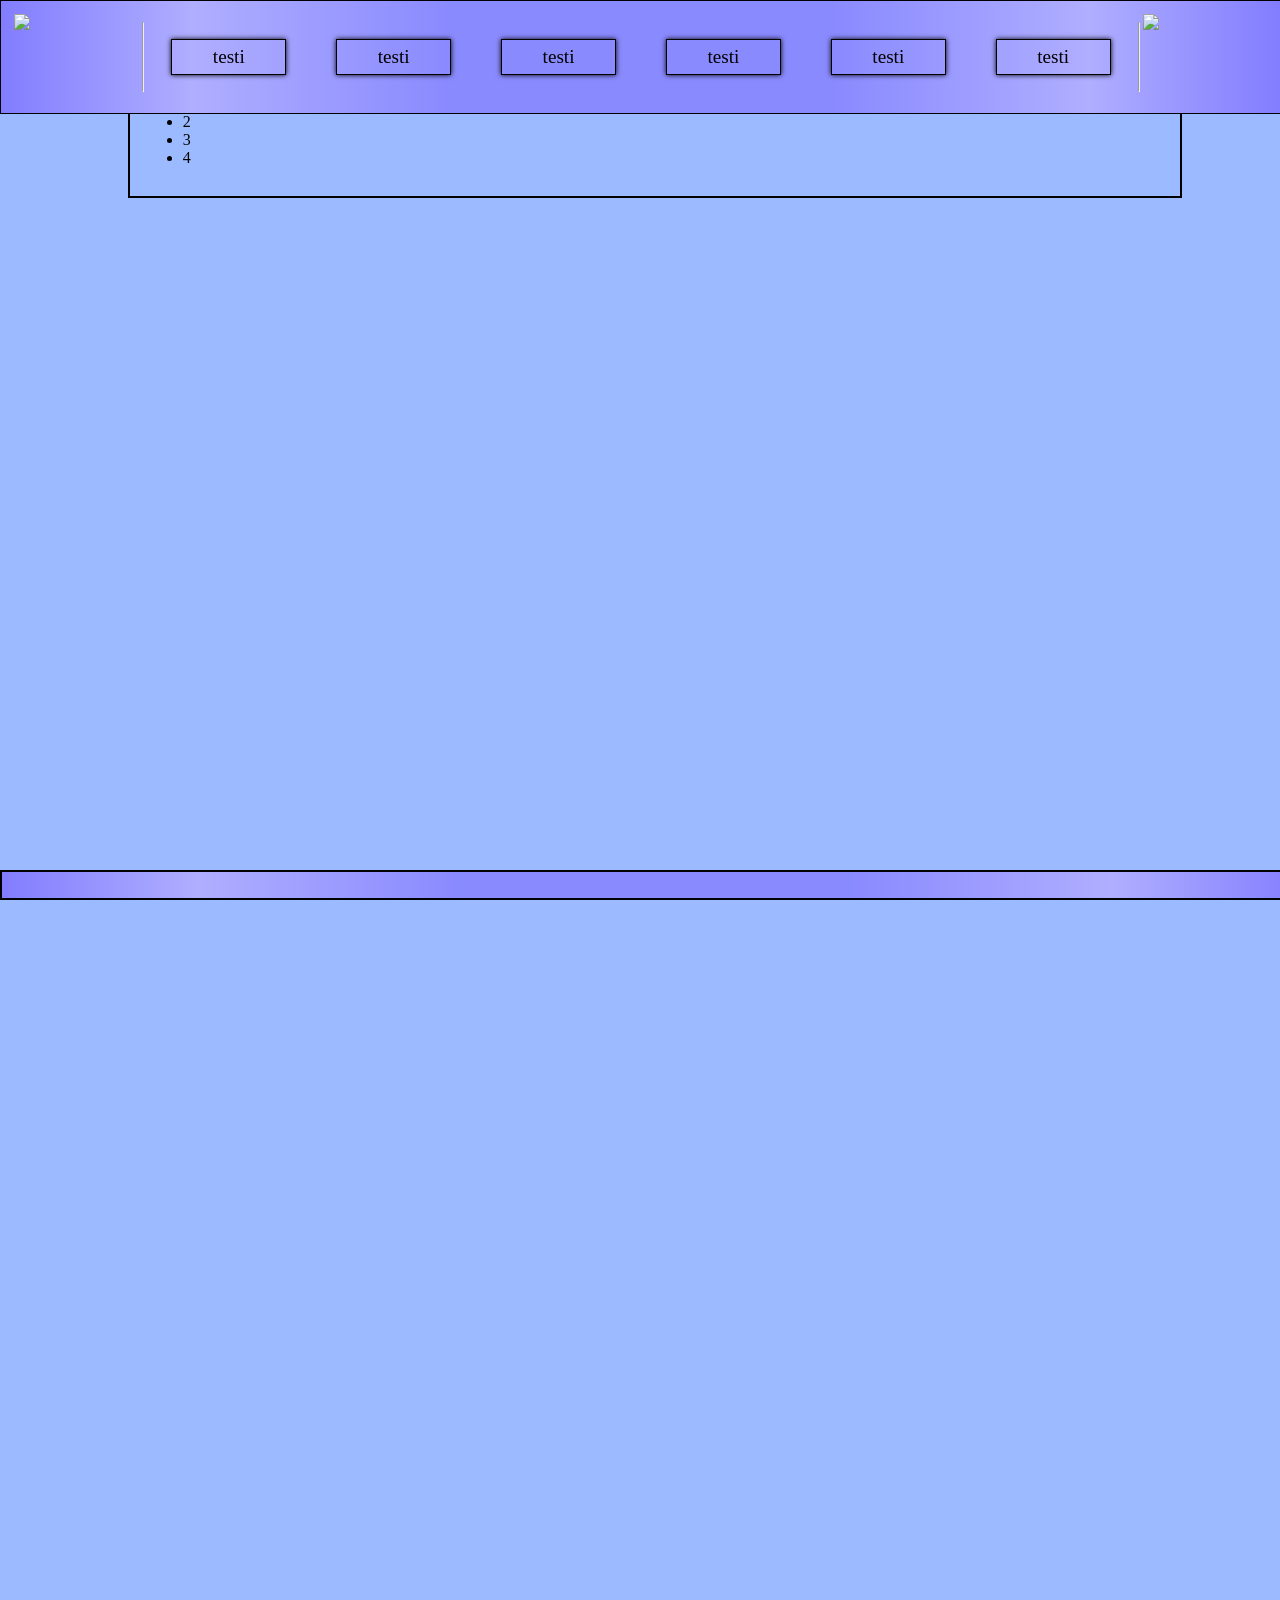
==== index.html @ e3434e1e "testicommit" ====
<!DOCTYPE html>
<html lang="en">
<head>
    <meta charset="UTF-8">
    <meta name="viewport" content="width=device-width, initial-scale=1.0">

    <link rel="stylesheet" href="css/index.css">

    <title>Miskan rakentama verkkosivu</title>
</head>

<body>
    <nav id="hakemisto">
        <a id="logo" href="index.html">
            <img src="img/logo.png">
        </a>

        <hr>

        <a class="linkki" href="#1">testi</a>
        <a class="linkki" href="#2">testi</a>
        <a class="linkki" href="#3">testi</a>
        <a class="linkki" href="#4">testi</a>
        <a class="linkki" href="#5">testi</a>
        <a class="linkki" href="#6">testi</a>

        <hr>

        <a id="kori" href="html/ostoskori.html">
            <img src="img/kori.jpg">
        </a>
    </nav>

    <main>
        <div id="content">
            <ul>
                <li>1</li>
                <li>2</li>
                <li>3</li>
                <li>4</li>
            </ul>
        </div>
    </main>

    <footer>

    </footer>
</body>
</html>
---- css/index.css ----
body {
    background-color: rgb(155, 186, 255);
    margin: 0;
    box-sizing: border-box;
    min-height: 200vh;
}

#logo {
    display: flex;
    justify-content: center;
    width: 10%;
    height: auto;
}

#kori {
    display: flex;
    justify-content: center;
    width: 10%;
    height: auto;
}

#logo > img,
#kori > img {
    width: 99%;
    height: auto;
    transition: transform 0.3s ease;
}

#logo > img:hover,
#kori > img:hover {
    transform: scale(1.1);
}

nav {
    display: flex;
    flex-direction: row;
    position: absolute;
    top: 0;
    width: 98%;
    height: auto;
    padding: 1%;
    background: rgb(130,125,255);
    background: linear-gradient(
        90deg,
        rgba(130,125,255,1) 0%,
        rgba(175,174,255,1) 15%,
        rgba(138,138,255,1) 35%,
        rgba(138,138,255,1) 65%,
        rgba(175,174,255,1) 85%,
        rgba(130,125,255,1) 100%
    );
    border: 1px solid black;
}

nav > div {
    display: flex;
    justify-content: center;
    background-color: red;
    width: 5%;
    padding: 5%;
}

main {
    display: flex;
    flex-direction: row;
    margin-top: 5%;
    margin-left: 10%;
    padding: 1%;
    width: 80%;
    border: 2px solid black;
}

.linkki {
    margin: 25px;
    text-decoration: none;
    color: black;
    display: flex;
    flex-direction: column;
    justify-content: center;
    font-size: larger;
    text-align: center;
    height: auto;
    width: 8%;
    bottom: 0;
    padding: 0.5%;
    border: 1px solid black;
    box-shadow: 0px 0px 5px black;
    transition: 0.5s;
}

.linkki:hover {
    color: white;
    transform: scale(1.1);
}

footer {
    position: fixed;
    bottom: 0;
    width: 100%;
    border: 2px solid black;
    padding: 1%;
    background: rgb(130,125,255);
    background: linear-gradient(
        90deg,
        rgba(130,125,255,1) 0%,
        rgba(175,174,255,1) 15%,
        rgba(138,138,255,1) 35%,
        rgba(138,138,255,1) 65%,
        rgba(175,174,255,1) 85%,
        rgba(130,125,255,1) 100%
    );
    font-size: larger;
}
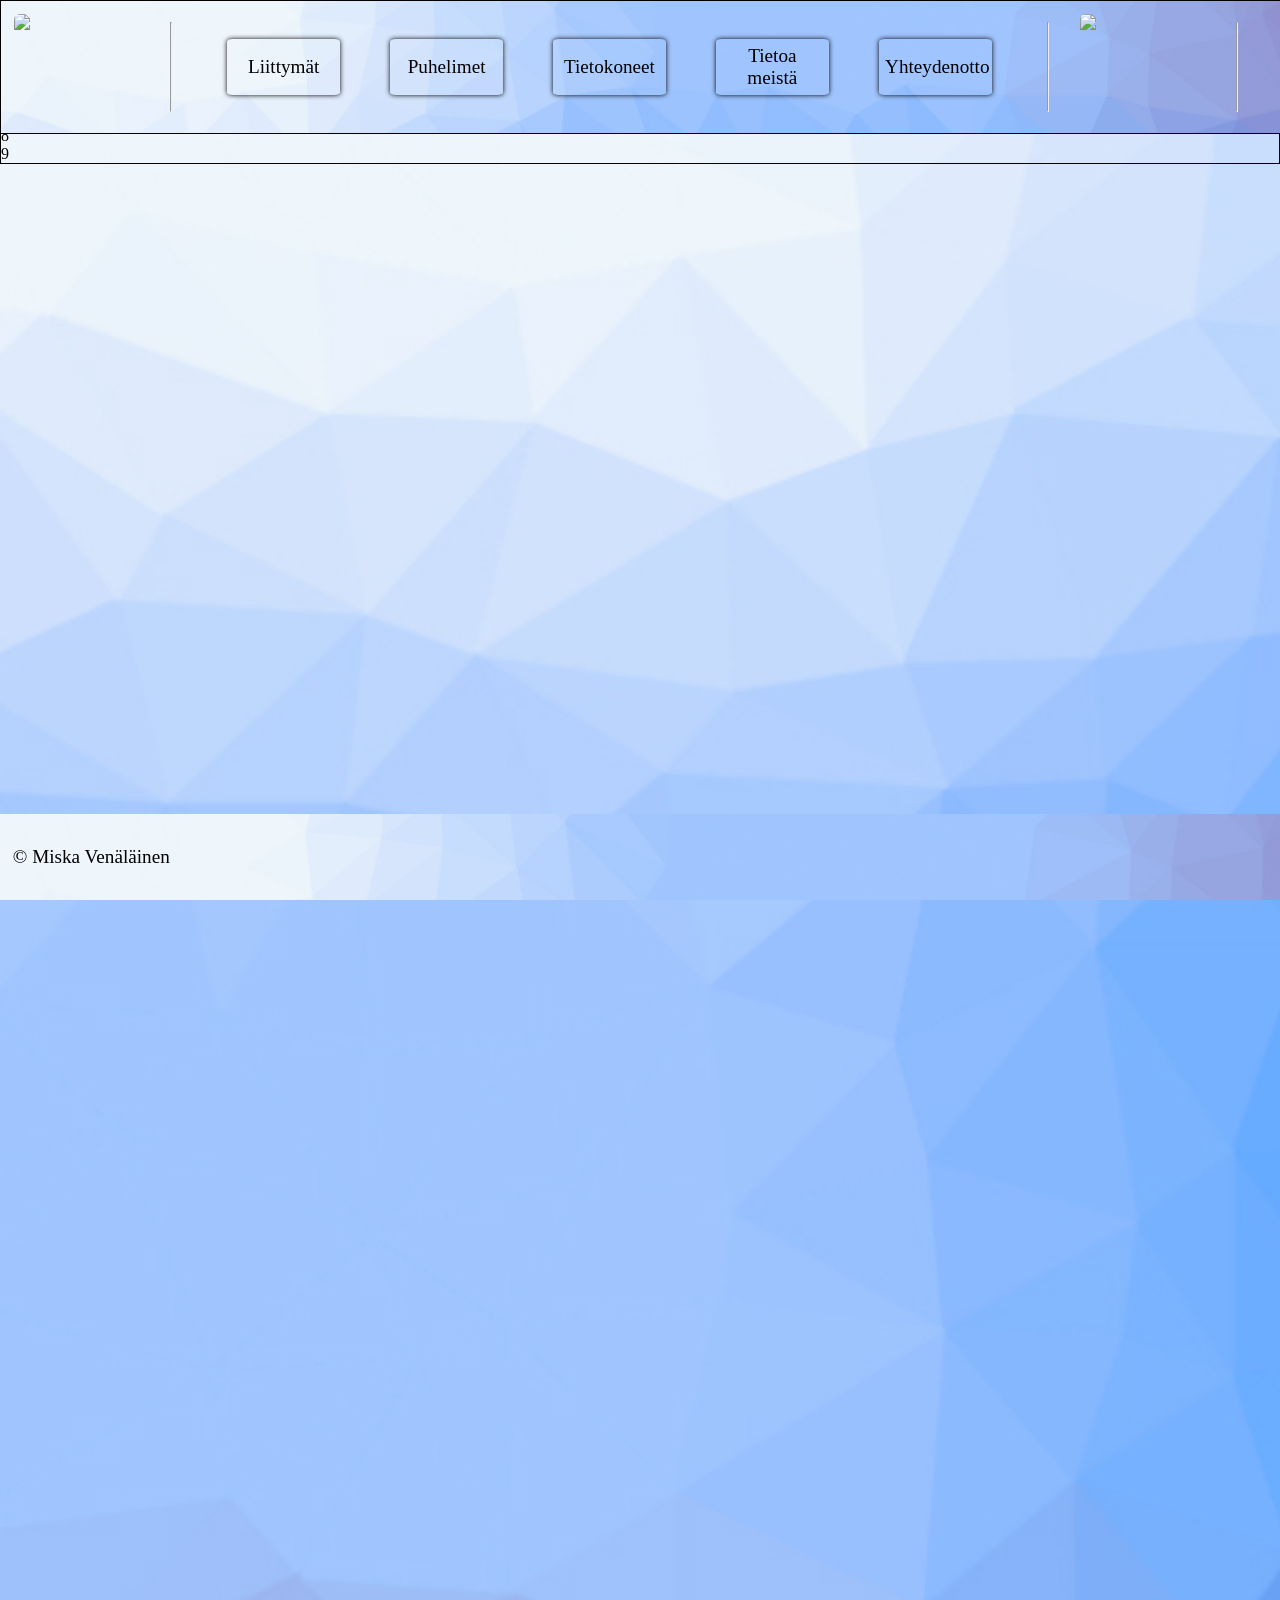
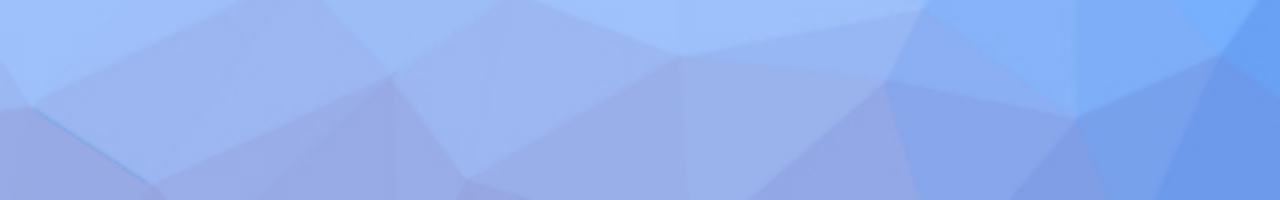
==== commit d953b135: "Websivun rakenne saatu hyvin alkuun" ====
--- a/index.html
+++ b/index.html
@@ -17,33 +17,36 @@
 
         <hr>
 
-        <a class="linkki" href="#1">testi</a>
-        <a class="linkki" href="#2">testi</a>
-        <a class="linkki" href="#3">testi</a>
-        <a class="linkki" href="#4">testi</a>
-        <a class="linkki" href="#5">testi</a>
-        <a class="linkki" href="#6">testi</a>
+        <a class="linkki" href="html/liittymät.html">Liittymät</a>
+        <a class="linkki" href="html/puhelimet.html">Puhelimet</a>
+        <a class="linkki" href="html/tietokoneet.html">Tietokoneet</a>
+        <a class="linkki" href="html/tietoa.html">Tietoa meistä</a>
+        <a class="linkki" href="html/yhteydenotto.html">Yhteydenotto</a>
 
         <hr>
 
         <a id="kori" href="html/ostoskori.html">
             <img src="img/kori.jpg">
         </a>
+        <hr>
+
     </nav>
 
     <main>
-        <div id="content">
-            <ul>
-                <li>1</li>
-                <li>2</li>
-                <li>3</li>
-                <li>4</li>
-            </ul>
+        <div id="tuotekuvasto">
+            <div>1</div>
+            <div>2</div>
+            <div>3</div>
+            <div>4</div>
+            <div>5</div>
+            <div>6</div>
+            <div>7</div>
+            <div>8</div>
+            <div>9</div>
         </div>
     </main>
+<div id="footer"></div>
 
-    <footer>
-
-    </footer>
+<script src="js/footer.js"></script>
 </body>
 </html>
--- a/css/index.css
+++ b/css/index.css
@@ -1,5 +1,7 @@
 body {
-    background-color: rgb(155, 186, 255);
+    background-image: url(/img/background.jpg);
+    background-repeat: no-repeat;
+    background-size: cover;
     margin: 0;
     box-sizing: border-box;
     min-height: 200vh;
@@ -24,6 +26,7 @@
     width: 99%;
     height: auto;
     transition: transform 0.3s ease;
+    border-radius: 5%;
 }
 
 #logo > img:hover,
@@ -39,16 +42,9 @@
     width: 98%;
     height: auto;
     padding: 1%;
-    background: rgb(130,125,255);
-    background: linear-gradient(
-        90deg,
-        rgba(130,125,255,1) 0%,
-        rgba(175,174,255,1) 15%,
-        rgba(138,138,255,1) 35%,
-        rgba(138,138,255,1) 65%,
-        rgba(175,174,255,1) 85%,
-        rgba(130,125,255,1) 100%
-    );
+    background-image: url(/img/background.jpg);
+    background-repeat: no-repeat;
+    background-size: cover;
     border: 1px solid black;
 }
 
@@ -62,12 +58,12 @@
 
 main {
     display: flex;
-    flex-direction: row;
-    margin-top: 5%;
-    margin-left: 10%;
-    padding: 1%;
-    width: 80%;
-    border: 2px solid black;
+    flex-direction: column;
+    justify-content: center;
+}
+
+#tuotekuvasto {
+    border: 1px solid black;
 }
 
 .linkki {
@@ -83,31 +79,13 @@
     width: 8%;
     bottom: 0;
     padding: 0.5%;
-    border: 1px solid black;
     box-shadow: 0px 0px 5px black;
     transition: 0.5s;
+    border-radius: 5%;
 }
 
 .linkki:hover {
     color: white;
     transform: scale(1.1);
-}
-
-footer {
-    position: fixed;
-    bottom: 0;
-    width: 100%;
-    border: 2px solid black;
-    padding: 1%;
-    background: rgb(130,125,255);
-    background: linear-gradient(
-        90deg,
-        rgba(130,125,255,1) 0%,
-        rgba(175,174,255,1) 15%,
-        rgba(138,138,255,1) 35%,
-        rgba(138,138,255,1) 65%,
-        rgba(175,174,255,1) 85%,
-        rgba(130,125,255,1) 100%
-    );
-    font-size: larger;
+    background-color: black;
 }
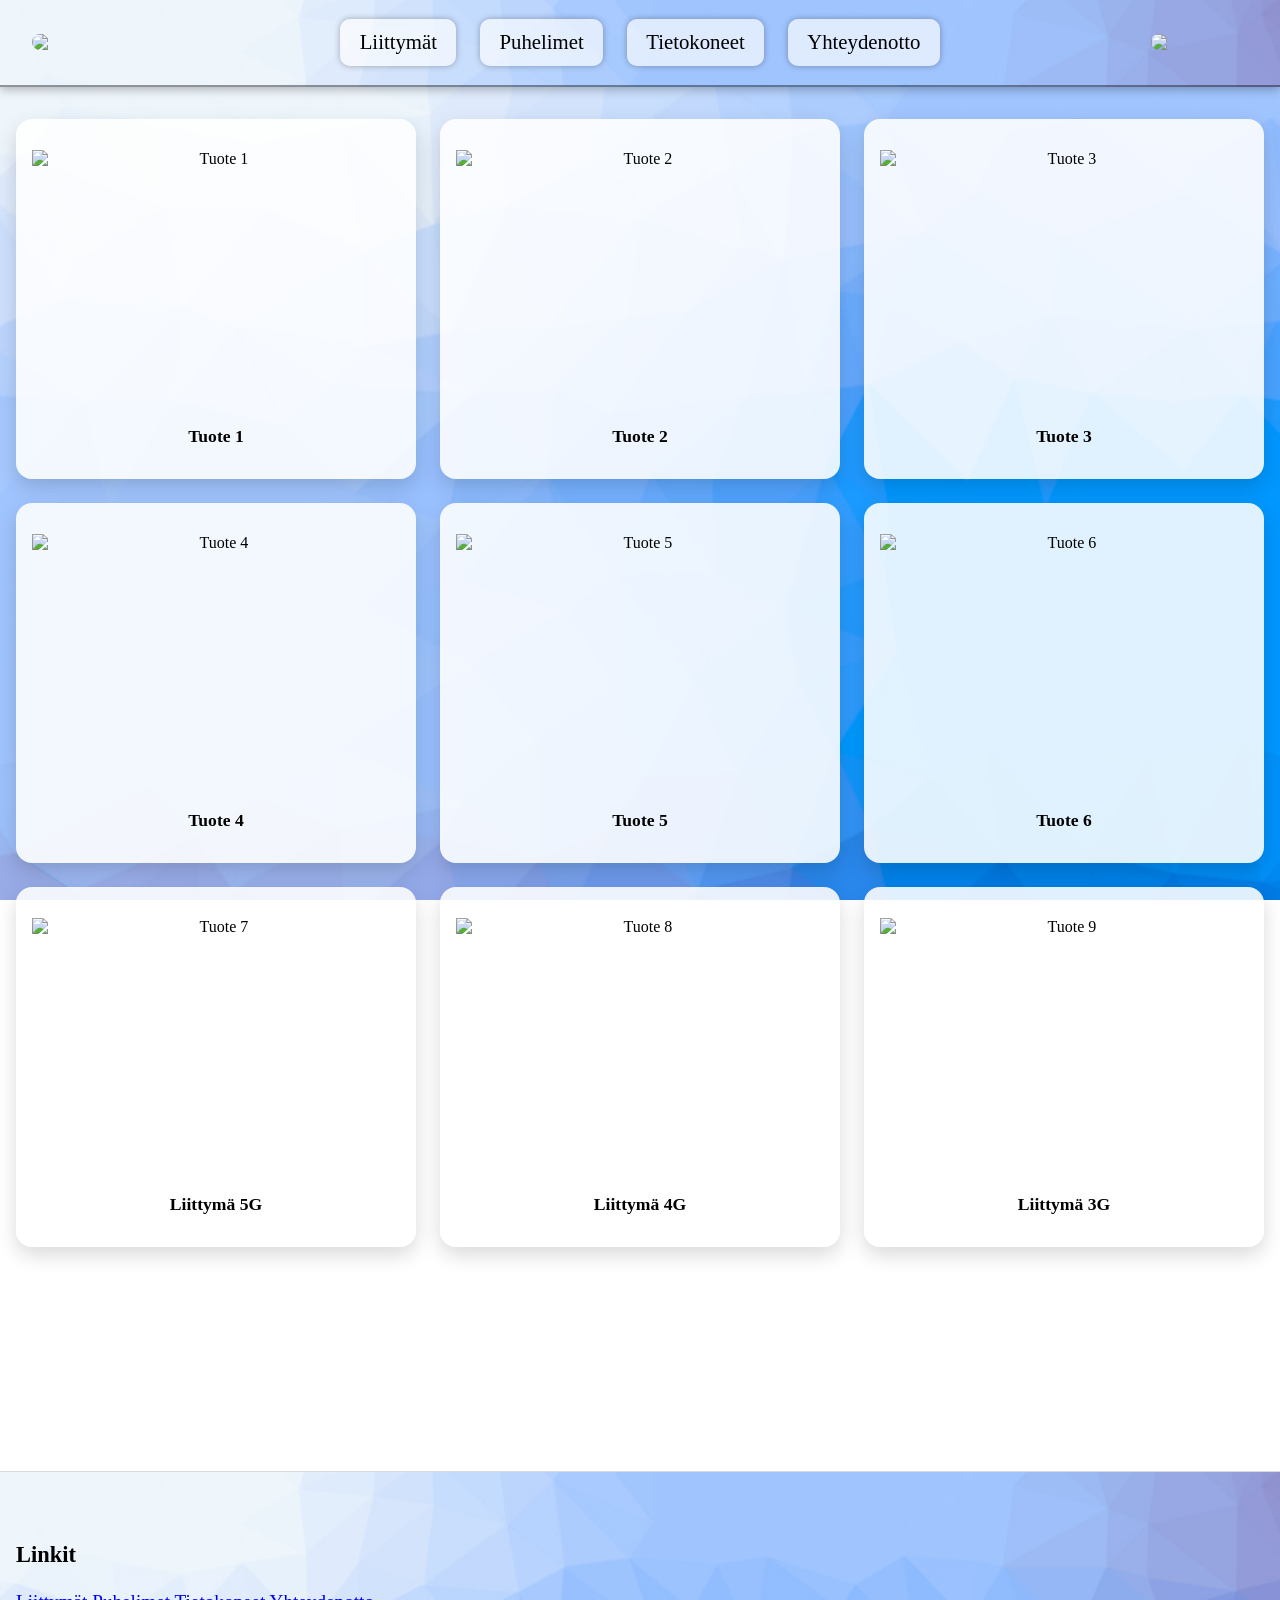
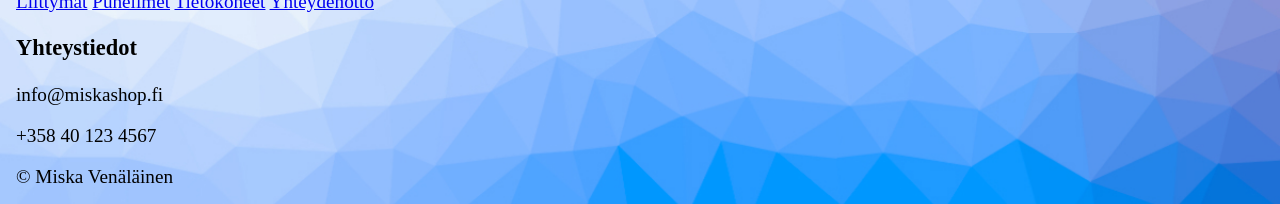
==== commit b472014e: "Verkkosivusto valmis" ====
--- a/index.html
+++ b/index.html
@@ -10,43 +10,96 @@
 </head>
 
 <body>
-    <nav id="hakemisto">
-        <a id="logo" href="index.html">
-            <img src="img/logo.png">
-        </a>
+<nav id="hakemisto">
 
-        <hr>
+    <a id="logo" href="index.html">
+        <img src="img/logo.png">
+    </a>
 
+    <!-- Hamburger button -->
+    <div id="hamburger">
+        ☰
+    </div>
+
+    <!-- Menu items wrapper -->
+    <div id="menu">
         <a class="linkki" href="html/liittymät.html">Liittymät</a>
         <a class="linkki" href="html/puhelimet.html">Puhelimet</a>
         <a class="linkki" href="html/tietokoneet.html">Tietokoneet</a>
-        <a class="linkki" href="html/tietoa.html">Tietoa meistä</a>
         <a class="linkki" href="html/yhteydenotto.html">Yhteydenotto</a>
+    </div>
 
-        <hr>
+    <a id="kori" href="html/ostoskori.html">
+        <img src="img/kori.jpg">
+    </a>
 
-        <a id="kori" href="html/ostoskori.html">
-            <img src="img/kori.jpg">
-        </a>
-        <hr>
+</nav>
 
-    </nav>
 
     <main>
         <div id="tuotekuvasto">
-            <div>1</div>
-            <div>2</div>
-            <div>3</div>
-            <div>4</div>
-            <div>5</div>
-            <div>6</div>
-            <div>7</div>
-            <div>8</div>
-            <div>9</div>
+        
+            <div class="tuote">
+                <img src="img/läppäri1.jpg" alt="Tuote 1">
+                <p>Tuote 1</p>
+            </div>
+        
+            <div class="tuote">
+                <img src="img/läppäri2.jpg" alt="Tuote 2">
+                <p>Tuote 2</p>
+            </div>
+        
+            <div class="tuote">
+                <img src="img/läppäri3.jpg" alt="Tuote 3">
+                <p>Tuote 3</p>
+            </div>
+        
+            <div class="tuote">
+                <img src="img/puhelin1.jpg" alt="Tuote 4">
+                <p>Tuote 4</p>
+            </div>
+        
+            <div class="tuote">
+                <img src="img/puhelin2.jpg" alt="Tuote 5">
+                <p>Tuote 5</p>
+            </div>
+        
+            <div class="tuote">
+                <img src="img/puhelin3.jpg" alt="Tuote 6">
+                <p>Tuote 6</p>
+            </div>
+        
+            <div class="tuote">
+                <img src="img/liittymä1.jpg" alt="Tuote 7">
+                <p>Liittymä 5G</p>
+            </div>
+        
+            <div class="tuote">
+                <img src="img/liittymä2.jpg" alt="Tuote 8">
+                <p>Liittymä 4G</p>
+            </div>
+        
+            <div class="tuote">
+                <img src="img/liittymä3.jpg" alt="Tuote 9">
+                <p>Liittymä 3G</p>
+            </div>
+        
         </div>
+
+
     </main>
 <div id="footer"></div>
 
 <script src="js/footer.js"></script>
+
+<script>
+    const hamburger = document.getElementById("hamburger");
+    const menu = document.getElementById("menu");
+
+    hamburger.addEventListener("click", () => {
+        menu.classList.toggle("active");
+    });
+</script>
+
 </body>
 </html>
--- a/css/index.css
+++ b/css/index.css
@@ -1,91 +1,288 @@
+/* ------------------------------
+   GLOBAL
+------------------------------ */
+
+* {
+    box-sizing: border-box;
+}
+
+html,
+body {
+    margin: 0;
+    padding: 0;
+    width: 100%;
+    overflow-x: hidden;
+}
+
 body {
     background-image: url(/img/background.jpg);
     background-repeat: no-repeat;
     background-size: cover;
-    margin: 0;
-    box-sizing: border-box;
-    min-height: 200vh;
-}
-
-#logo {
+    background-attachment: fixed;
+    min-height: 100vh;
+}
+
+img {
+    max-width: 100%;
+    height: auto;
+    display: block;
+}
+
+/* ------------------------------
+   NAVIGATION
+------------------------------ */
+
+nav {
+    display: flex;
+    align-items: center;
+    justify-content: space-between;
+    width: 100%;
+    padding: 1.2rem 2rem;
+    background-image: url(/img/background.jpg);
+    background-size: cover;
+    border-bottom: 2px solid rgba(0, 0, 0, 0.4);
+    box-shadow: 0 2px 10px rgba(0, 0, 0, 0.3);
+    flex-wrap: nowrap;
+    overflow: hidden;
+    position: relative;
+    z-index: 10;
+}
+
+#logo,
+#kori {
+    width: 8%;
     display: flex;
     justify-content: center;
-    width: 10%;
-    height: auto;
-}
-
-#kori {
-    display: flex;
-    justify-content: center;
-    width: 10%;
-    height: auto;
-}
-
-#logo > img,
-#kori > img {
-    width: 99%;
-    height: auto;
+    flex-shrink: 0;
+}
+
+#logo img,
+#kori img {
+    width: 100%;
+    border-radius: 8px;
     transition: transform 0.3s ease;
-    border-radius: 5%;
-}
-
-#logo > img:hover,
-#kori > img:hover {
-    transform: scale(1.1);
-}
-
-nav {
-    display: flex;
-    flex-direction: row;
-    position: absolute;
-    top: 0;
-    width: 98%;
-    height: auto;
-    padding: 1%;
-    background-image: url(/img/background.jpg);
-    background-repeat: no-repeat;
-    background-size: cover;
-    border: 1px solid black;
-}
-
-nav > div {
-    display: flex;
-    justify-content: center;
-    background-color: red;
-    width: 5%;
-    padding: 5%;
-}
+}
+
+#logo img:hover,
+#kori img:hover {
+    transform: scale(1.12);
+}
+
+/* ------------------------------
+   MENU LINKS
+------------------------------ */
+
+#menu {
+    display: flex;
+    gap: 1.5rem;
+    flex-wrap: nowrap;
+    max-width: 60%;
+}
+
+.linkki {
+    text-decoration: none;
+    color: black;
+    font-size: 1.3rem;
+    padding: 0.7rem 1.2rem;
+    border-radius: 10px;
+    box-shadow: 0 0 6px rgba(0, 0, 0, 0.3);
+    transition: 0.25s;
+    white-space: nowrap;
+    background: rgba(255, 255, 255, 0.65);
+}
+
+.linkki:hover {
+    background-color: black;
+    color: white;
+    transform: scale(1.05);
+}
+
+/* ------------------------------
+   HAMBURGER BUTTON
+------------------------------ */
+
+#hamburger {
+    display: none;
+    font-size: 2.4rem;
+    cursor: pointer;
+    user-select: none;
+    flex-shrink: 0;
+}
+
+/* ------------------------------
+   PRODUCT GRID
+------------------------------ */
 
 main {
+    min-height: 100vh;
+    padding-bottom: 4rem;
+}
+
+#tuotekuvasto {
+    padding: 2rem 1rem 6rem;
+    display: grid;
+    gap: 1.5rem;
+    grid-template-columns: repeat(3, 1fr);
+}
+
+.tuote {
+    background: rgba(255, 255, 255, 0.88);
+    padding: 1rem;
+    border-radius: 16px;
+    box-shadow: 0 8px 20px rgba(0, 0, 0, 0.15);
+    text-align: center;
+    transition: transform 0.25s ease;
+    overflow: hidden;
+    min-height: 360px;
     display: flex;
     flex-direction: column;
     justify-content: center;
 }
 
-#tuotekuvasto {
-    border: 1px solid black;
-}
-
-.linkki {
-    margin: 25px;
-    text-decoration: none;
-    color: black;
-    display: flex;
-    flex-direction: column;
-    justify-content: center;
-    font-size: larger;
-    text-align: center;
-    height: auto;
-    width: 8%;
-    bottom: 0;
-    padding: 0.5%;
-    box-shadow: 0px 0px 5px black;
-    transition: 0.5s;
-    border-radius: 5%;
-}
-
-.linkki:hover {
-    color: white;
-    transform: scale(1.1);
-    background-color: black;
+.tuote:hover {
+    transform: scale(1.03);
+}
+
+.tuote img {
+    width: 100%;
+    height: 260px;
+    object-fit: contain;
+    object-position: center;
+    margin: 0 auto 1rem;
+}
+
+.tuote p {
+    margin: 0;
+    font-size: 1.1rem;
+    font-weight: 600;
+}
+
+/* ------------------------------
+   FOOTER
+------------------------------ */
+
+footer {
+    position: relative;
+    z-index: 5;
+    margin-top: 3rem;
+}
+
+/* ------------------------------
+   TABLET / SMALL DESKTOP
+------------------------------ */
+
+@media (max-width: 1100px) {
+    nav {
+        padding: 1rem;
+    }
+
+    #menu {
+        gap: 0.8rem;
+        max-width: 70%;
+    }
+
+    .linkki {
+        font-size: 1rem;
+        padding: 0.7rem 0.9rem;
+    }
+
+    #logo,
+    #kori {
+        width: 68px;
+    }
+
+    #tuotekuvasto {
+        grid-template-columns: repeat(2, 1fr);
+        gap: 1.2rem;
+        padding-bottom: 6rem;
+    }
+
+    .tuote img {
+        height: 230px;
+    }
+}
+
+/* ------------------------------
+   MOBILE
+------------------------------ */
+
+@media (max-width: 768px) {
+    nav {
+        display: grid;
+        grid-template-columns: 1fr auto 1fr;
+        grid-template-areas:
+            "logo hamburger kori"
+            "menu menu menu";
+        align-items: center;
+        padding: 1rem;
+        gap: 1rem;
+        overflow: visible;
+    }
+
+    #logo {
+        grid-area: logo;
+        justify-self: start;
+        width: 72px;
+    }
+
+    #hamburger {
+        grid-area: hamburger;
+        display: block;
+        justify-self: center;
+        font-size: 2.3rem;
+        line-height: 1;
+    }
+
+    #kori {
+        grid-area: kori;
+        justify-self: end;
+        width: 72px;
+    }
+
+    #menu {
+        grid-area: menu;
+        display: none;
+        flex-direction: column;
+        width: 100%;
+        max-width: 100%;
+        gap: 0.7rem;
+    }
+
+    #menu.active {
+        display: flex;
+    }
+
+    .linkki {
+        width: 100%;
+        font-size: 1.1rem;
+        padding: 0.9rem;
+        text-align: center;
+        background: rgba(255, 255, 255, 0.9);
+    }
+
+    main {
+        min-height: 100vh;
+        padding: 1rem 1rem 5rem;
+    }
+
+    #tuotekuvasto {
+        padding: 0 0 5rem;
+        grid-template-columns: 1fr;
+        gap: 1.5rem;
+    }
+
+    .tuote {
+        max-width: 340px;
+        width: 100%;
+        margin: 0 auto;
+    }
+
+    .tuote img {
+        height: 220px;
+    }
+
+    .footer-content {
+        grid-template-columns: 1fr;
+        text-align: center;
+    }
 }
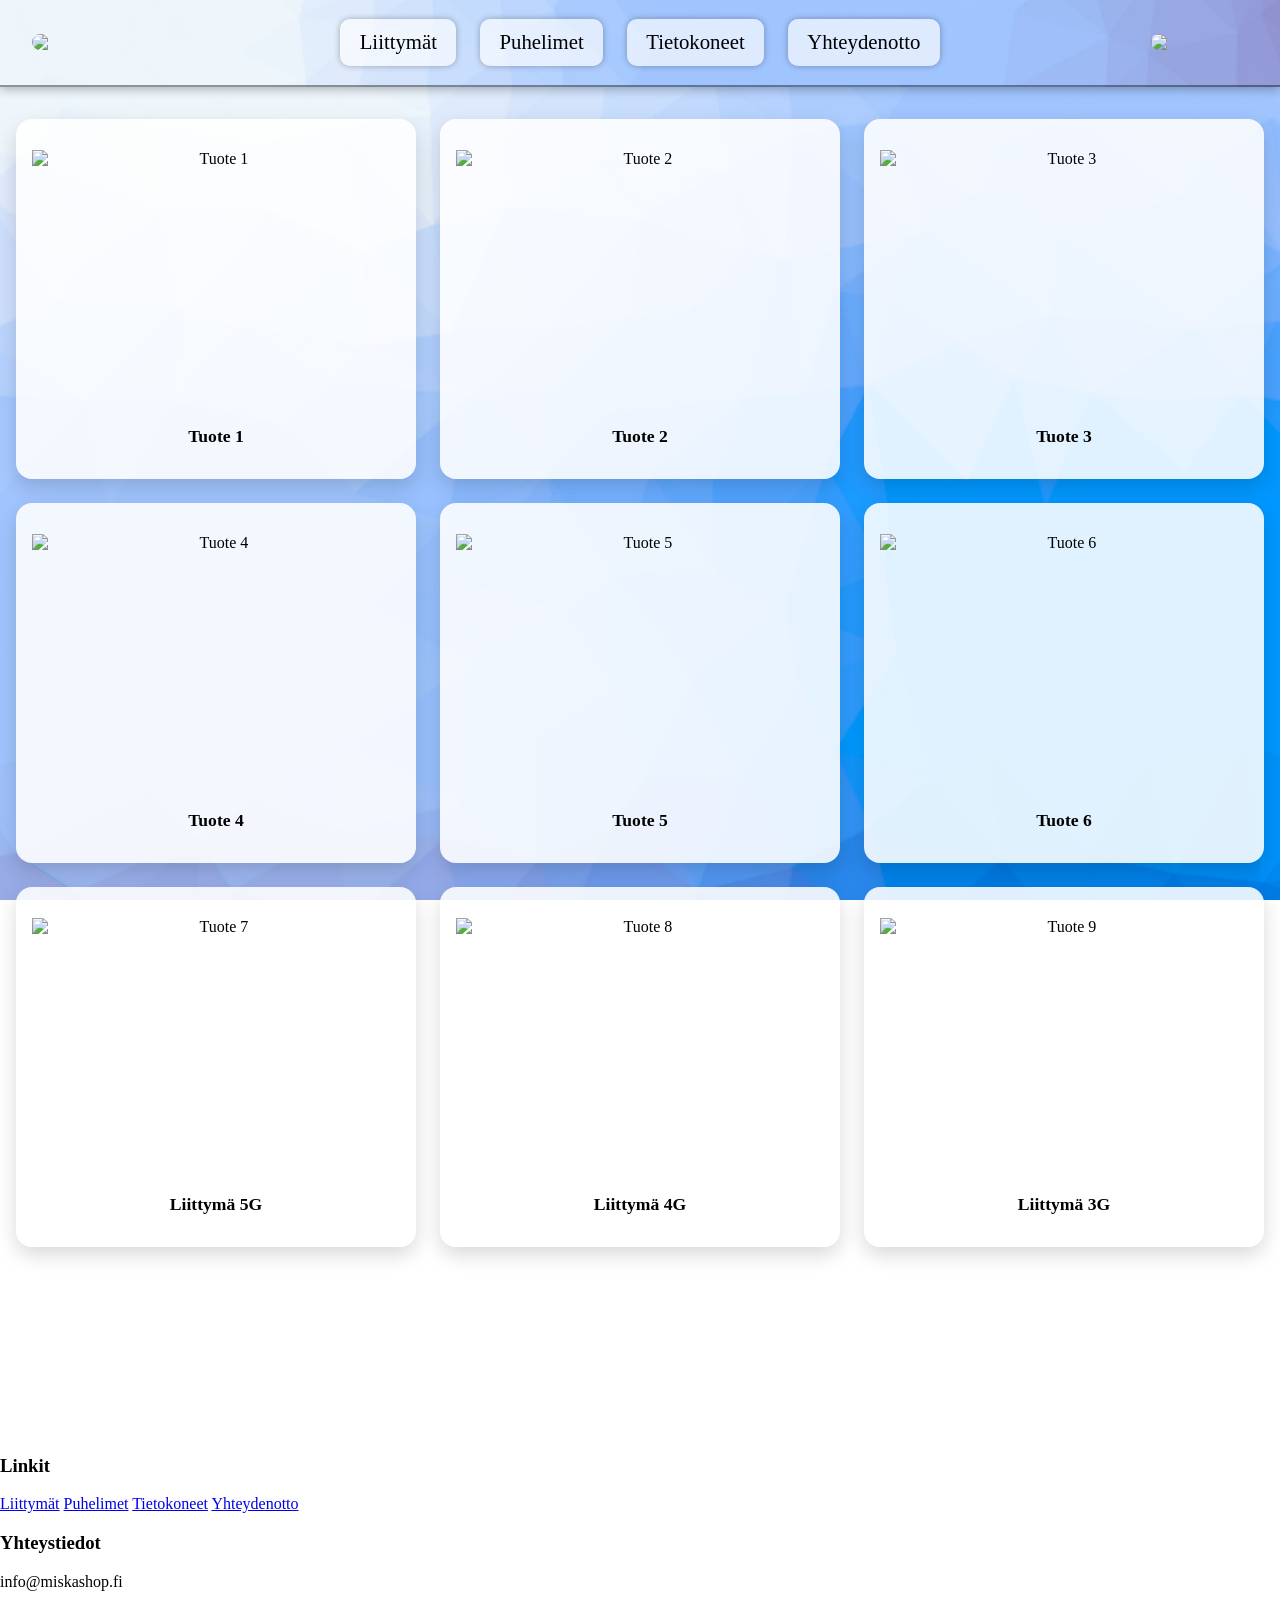
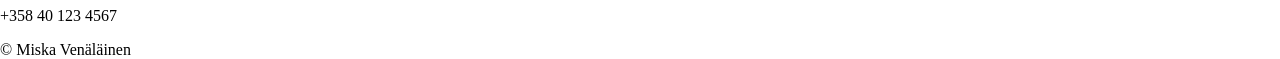
==== commit b8287ba6: "etusivun footer laitettu html:n sisään, javascriptin sijaan" ====
--- a/index.html
+++ b/index.html
@@ -88,9 +88,29 @@
 
 
     </main>
-<div id="footer"></div>
+<footer>
+    <div class="footer-content">
 
-<script src="js/footer.js"></script>
+        <div class="footer-section">
+            <h3>Linkit</h3>
+            <a href="../html/liittymät.html">Liittymät</a>
+            <a href="../html/puhelimet.html">Puhelimet</a>
+            <a href="../html/tietokoneet.html">Tietokoneet</a>
+            <a href="../html/yhteydenotto.html">Yhteydenotto</a>
+        </div>
+
+        <div class="footer-section">
+            <h3>Yhteystiedot</h3>
+            <p>info@miskashop.fi</p>
+            <p>+358 40 123 4567</p>
+        </div>
+
+    </div>
+
+    <div class="footer-bottom">
+        © Miska Venäläinen
+    </div>
+</footer>
 
 <script>
     const hamburger = document.getElementById("hamburger");
--- a/css/index.css
+++ b/css/index.css
@@ -15,7 +15,7 @@
 }
 
 body {
-    background-image: url(/img/background.jpg);
+    background-image: url(../img/background.jpg);
     background-repeat: no-repeat;
     background-size: cover;
     background-attachment: fixed;
@@ -38,7 +38,7 @@
     justify-content: space-between;
     width: 100%;
     padding: 1.2rem 2rem;
-    background-image: url(/img/background.jpg);
+    background-image: url(../img/background.jpg);
     background-size: cover;
     border-bottom: 2px solid rgba(0, 0, 0, 0.4);
     box-shadow: 0 2px 10px rgba(0, 0, 0, 0.3);
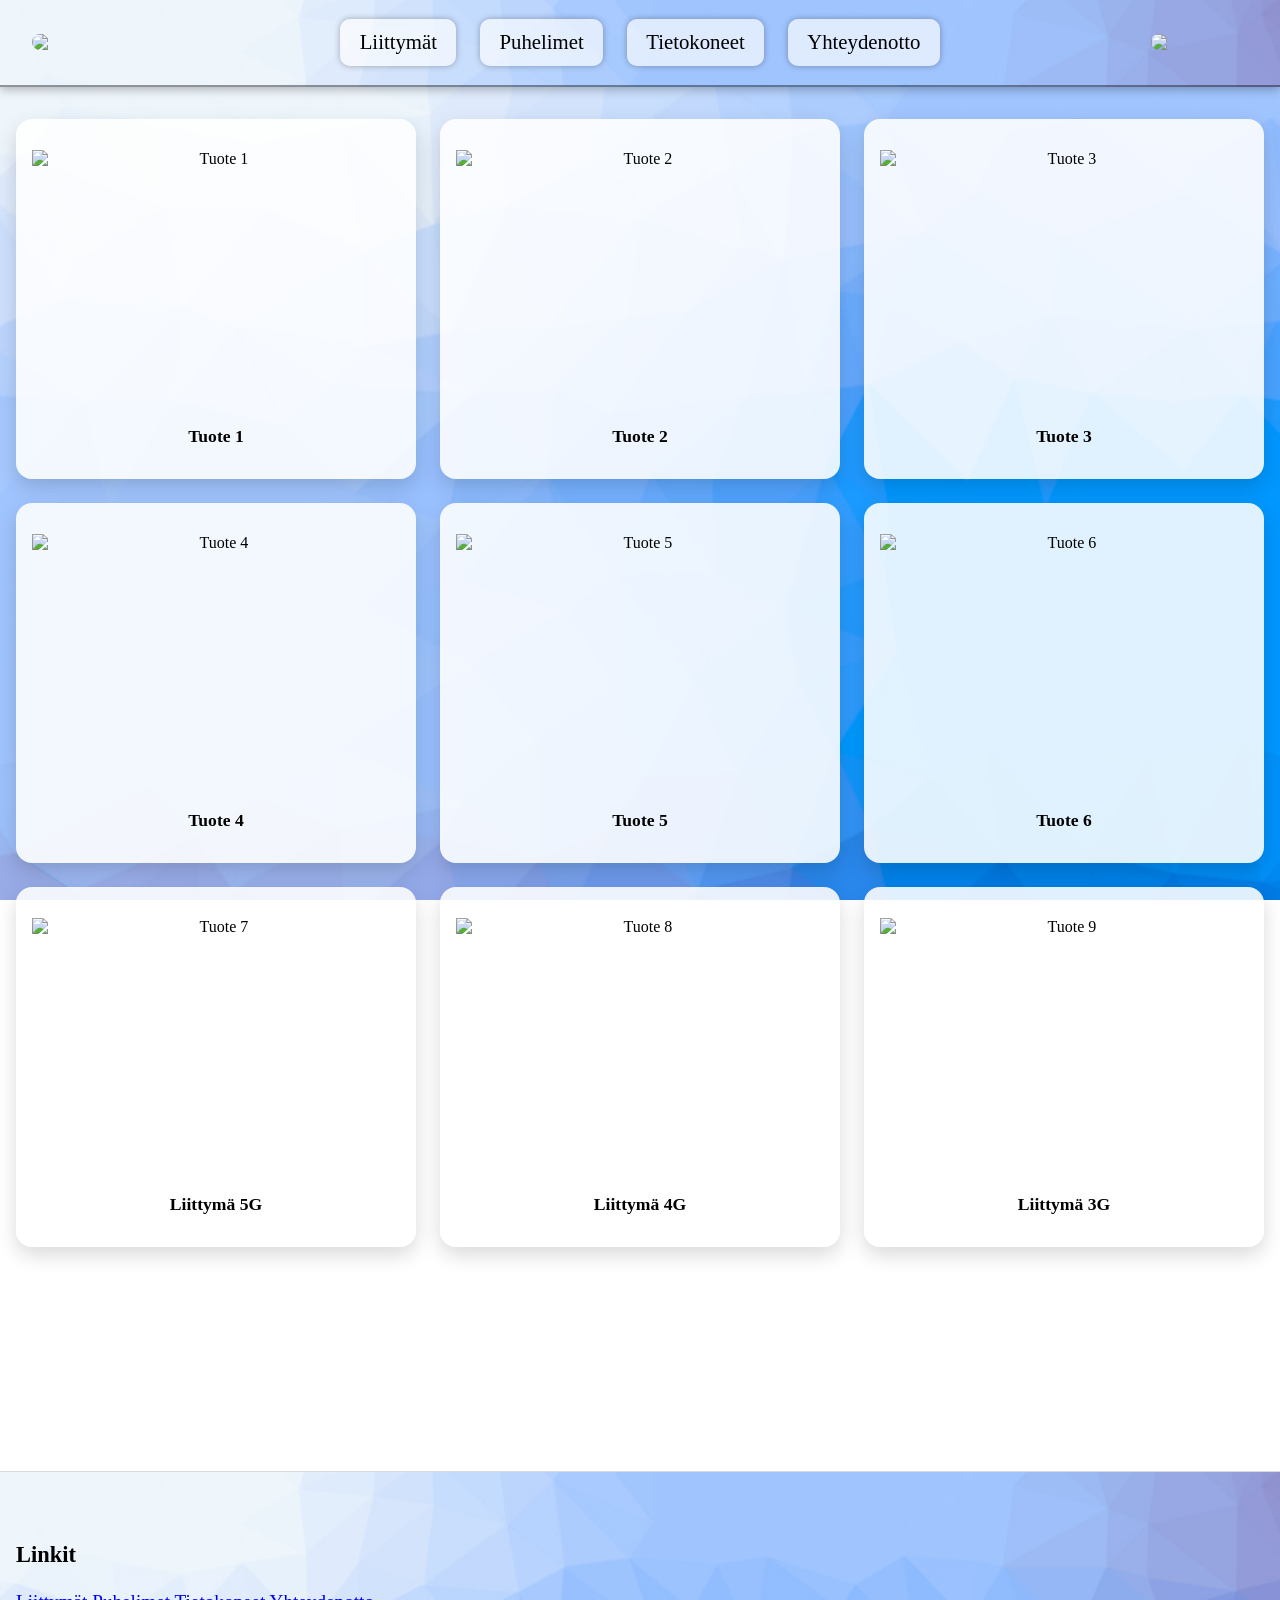
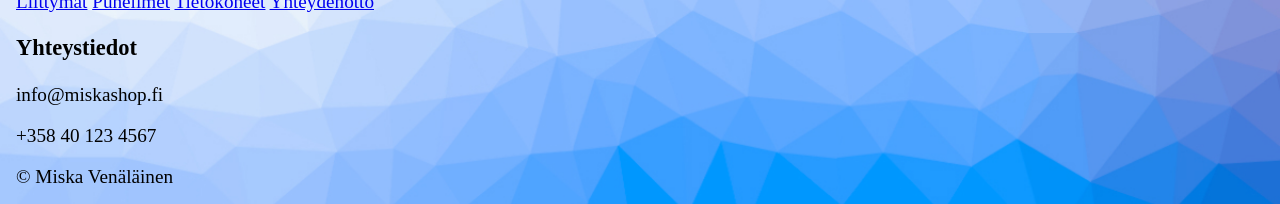
==== commit b241ecf2: "footer korjaus" ====
--- a/index.html
+++ b/index.html
@@ -88,29 +88,9 @@
 
 
     </main>
-<footer>
-    <div class="footer-content">
+<div id="footer"></div>
 
-        <div class="footer-section">
-            <h3>Linkit</h3>
-            <a href="../html/liittymät.html">Liittymät</a>
-            <a href="../html/puhelimet.html">Puhelimet</a>
-            <a href="../html/tietokoneet.html">Tietokoneet</a>
-            <a href="../html/yhteydenotto.html">Yhteydenotto</a>
-        </div>
-
-        <div class="footer-section">
-            <h3>Yhteystiedot</h3>
-            <p>info@miskashop.fi</p>
-            <p>+358 40 123 4567</p>
-        </div>
-
-    </div>
-
-    <div class="footer-bottom">
-        © Miska Venäläinen
-    </div>
-</footer>
+<script src="/js/footer.js"></script>
 
 <script>
     const hamburger = document.getElementById("hamburger");
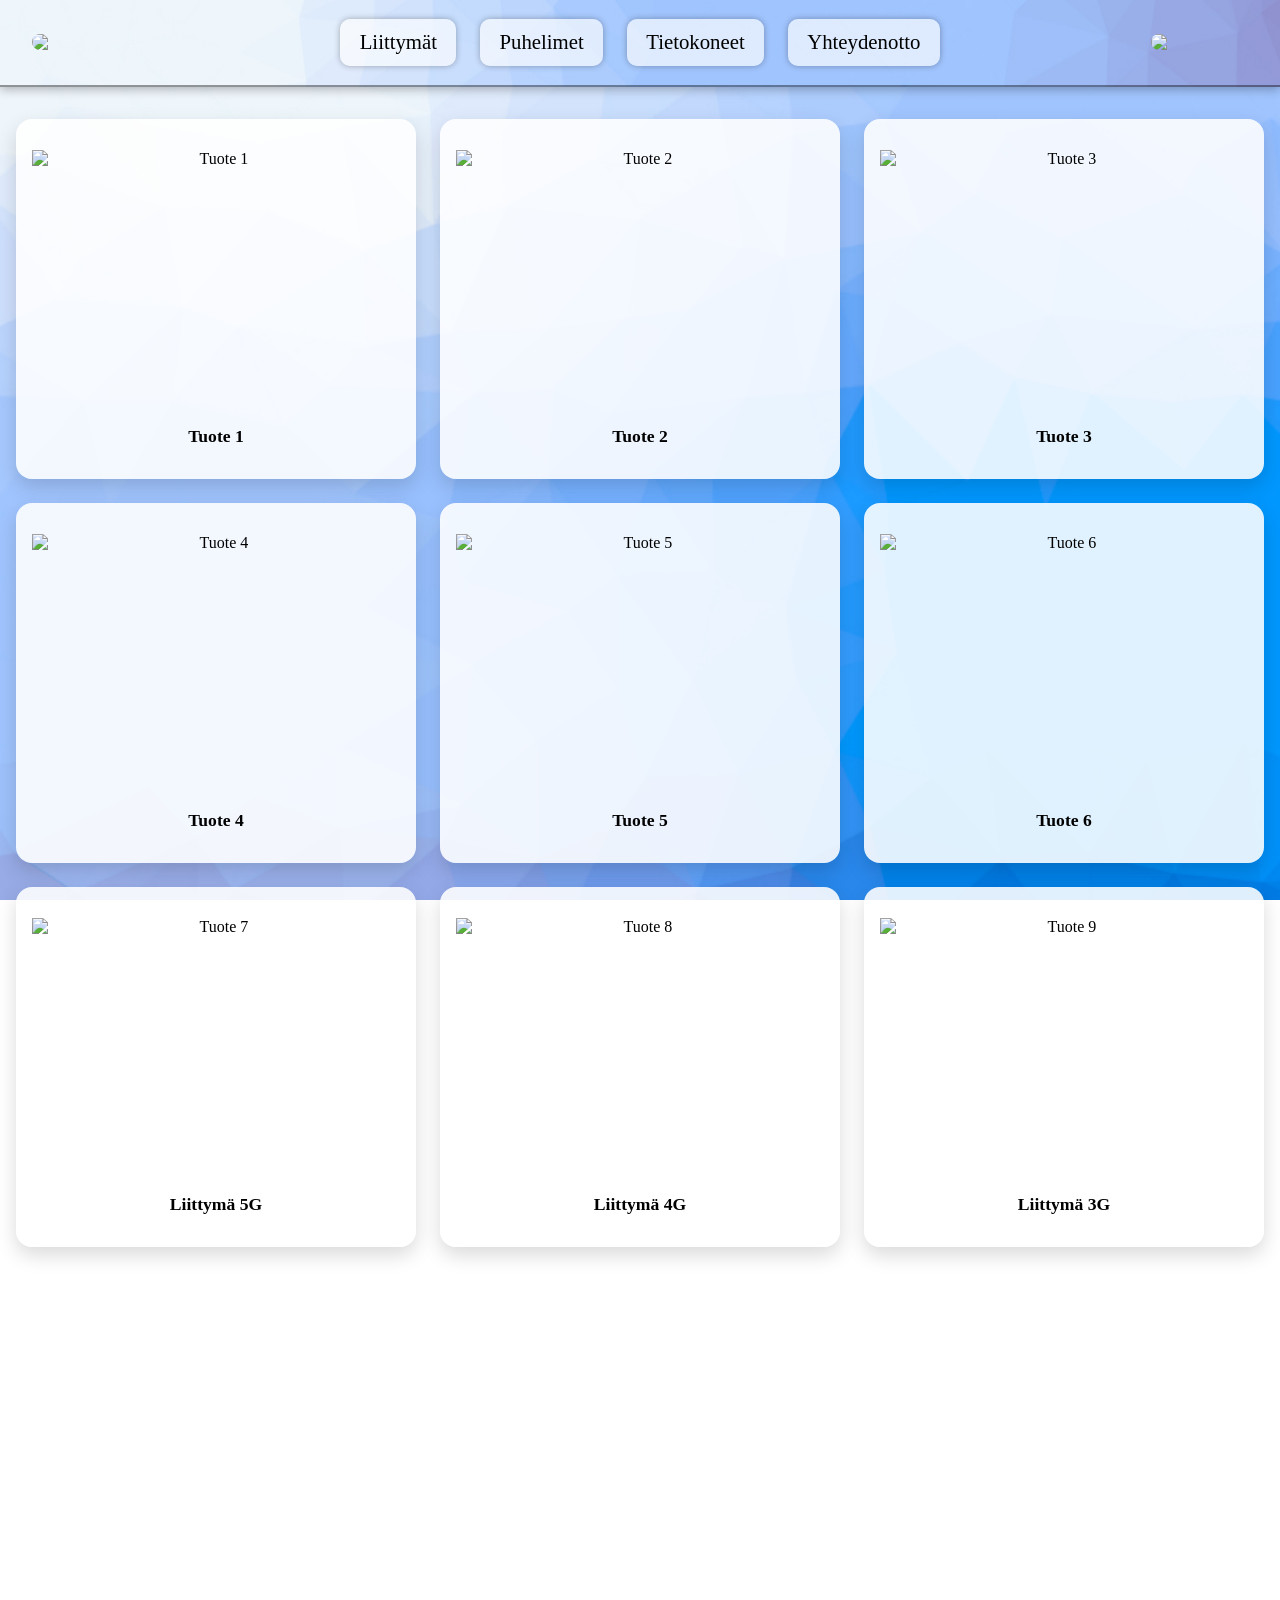
==== commit 39e6b099: "footer..." ====
--- a/index.html
+++ b/index.html
@@ -90,7 +90,13 @@
     </main>
 <div id="footer"></div>
 
-<script src="/js/footer.js"></script>
+<script>
+    fetch("html/footer.html")
+    .then(response => response.text())
+    .then(data => {
+        document.getElementById("footer").innerHTML = data;
+});
+</script>
 
 <script>
     const hamburger = document.getElementById("hamburger");
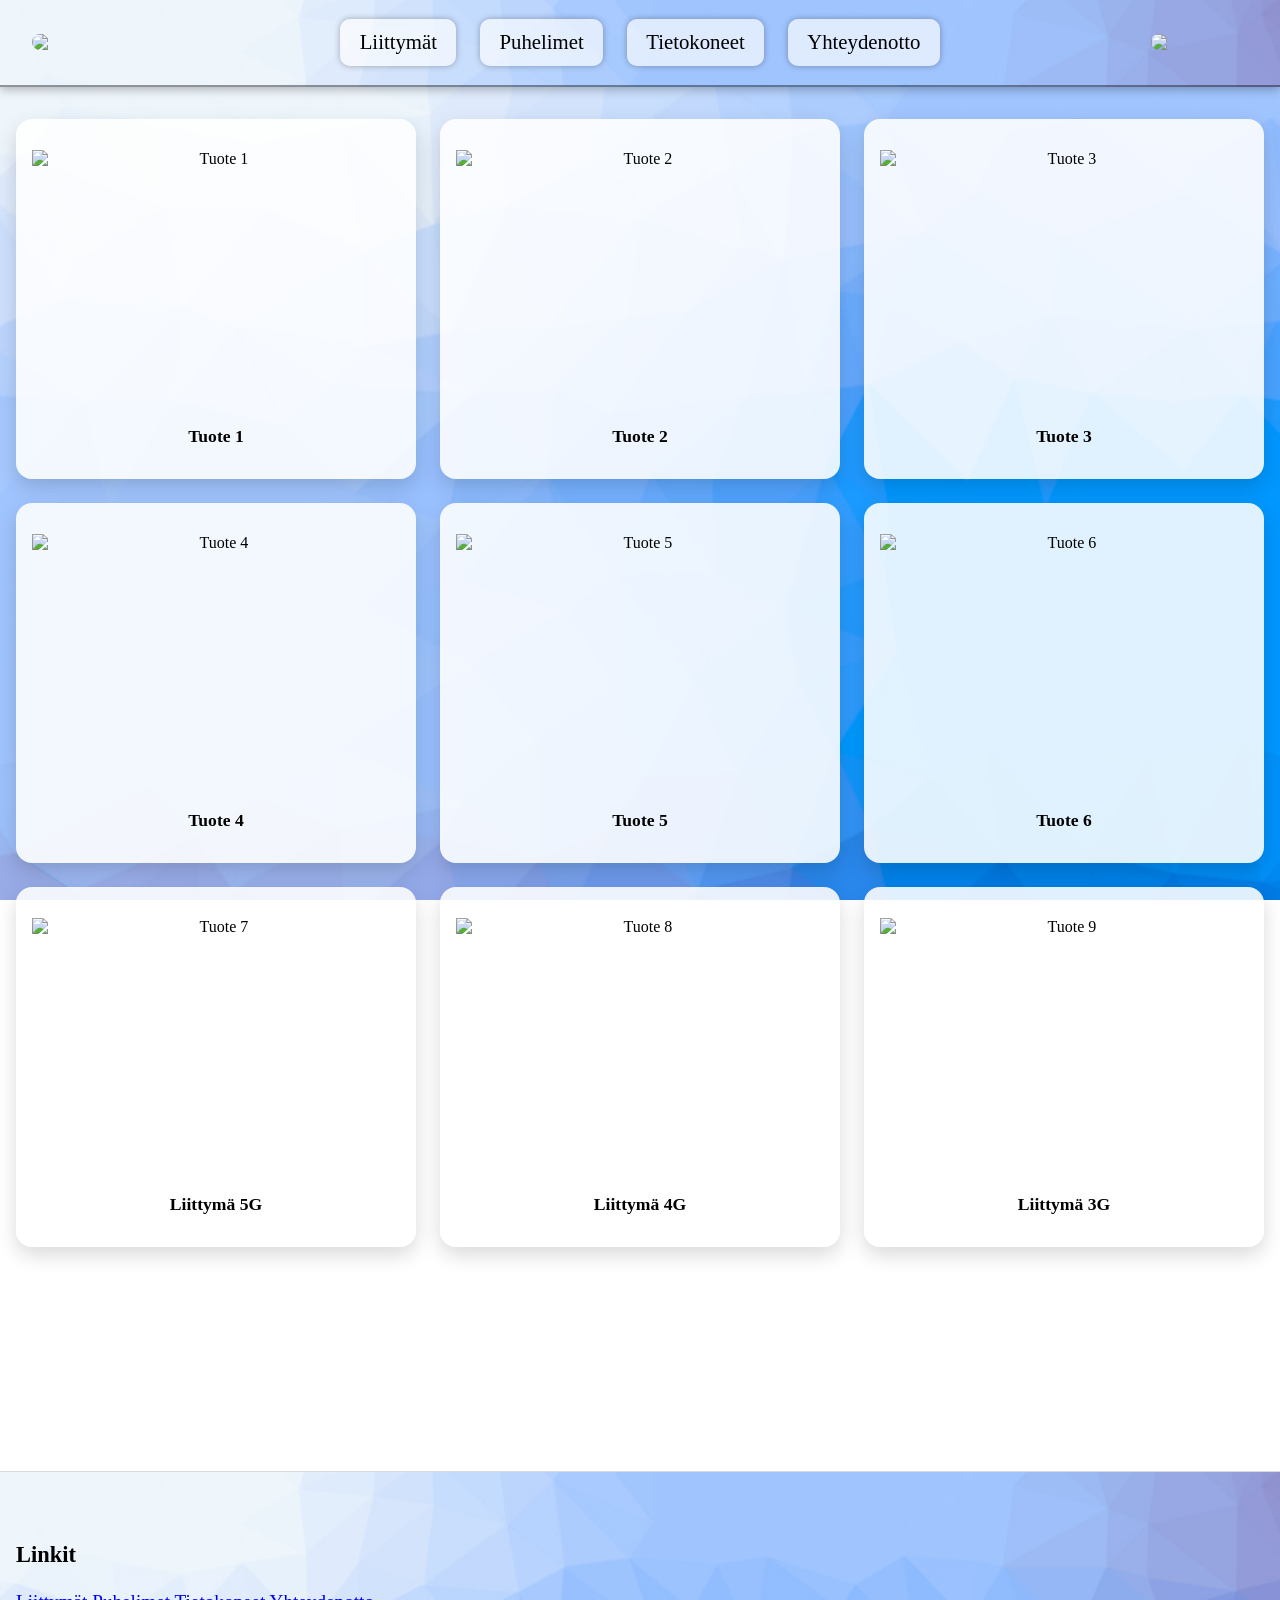
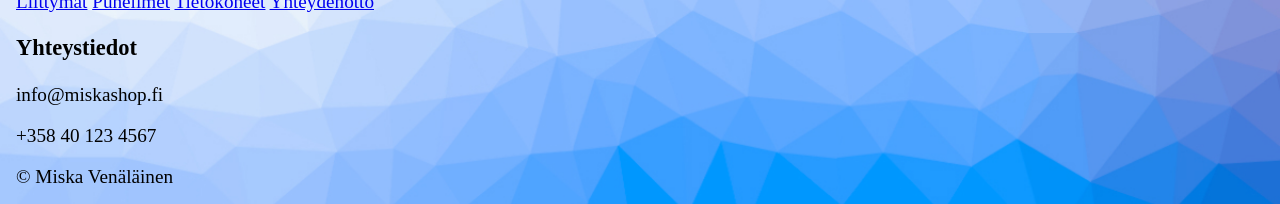
==== commit 80347a20: "footer on ja pysyy index.html tiedoston sisällä, koska ei muuten toimi" ====
--- a/index.html
+++ b/index.html
@@ -5,6 +5,7 @@
     <meta name="viewport" content="width=device-width, initial-scale=1.0">
 
     <link rel="stylesheet" href="css/index.css">
+    <link rel="stylesheet" href="css/footer.css">
 
     <title>Miskan rakentama verkkosivu</title>
 </head>
@@ -88,15 +89,31 @@
 
 
     </main>
-<div id="footer"></div>
+<link rel="stylesheet" href="css/footer.css">
 
-<script>
-    fetch("html/footer.html")
-    .then(response => response.text())
-    .then(data => {
-        document.getElementById("footer").innerHTML = data;
-});
-</script>
+<footer>
+    <div class="footer-content">
+
+        <div class="footer-section">
+            <h3>Linkit</h3>
+            <a href="html/liittymät.html">Liittymät</a>
+            <a href="html/puhelimet.html">Puhelimet</a>
+            <a href="html/tietokoneet.html">Tietokoneet</a>
+            <a href="html/yhteydenotto.html">Yhteydenotto</a>
+        </div>
+
+        <div class="footer-section">
+            <h3>Yhteystiedot</h3>
+            <p>info@miskashop.fi</p>
+            <p>+358 40 123 4567</p>
+        </div>
+
+    </div>
+
+    <div class="footer-bottom">
+        © Miska Venäläinen
+    </div>
+</footer>
 
 <script>
     const hamburger = document.getElementById("hamburger");
--- a/css/footer.css
+++ b/css/footer.css
@@ -0,0 +1,15 @@
+footer {
+    width: 100%;
+    padding: 3rem 1rem 1rem;
+    font-size: larger;
+
+    background-image: url(../img/background.jpg);
+    background-repeat: no-repeat;
+    background-size: cover;
+
+    margin-top: 4rem;
+
+    border-top: 1px solid rgba(0,0,0,0.15);
+
+    backdrop-filter: blur(8px);
+}
--- a/css/footer.css
+++ b/css/footer.css
@@ -0,0 +1,15 @@
+footer {
+    width: 100%;
+    padding: 3rem 1rem 1rem;
+    font-size: larger;
+
+    background-image: url(../img/background.jpg);
+    background-repeat: no-repeat;
+    background-size: cover;
+
+    margin-top: 4rem;
+
+    border-top: 1px solid rgba(0,0,0,0.15);
+
+    backdrop-filter: blur(8px);
+}
